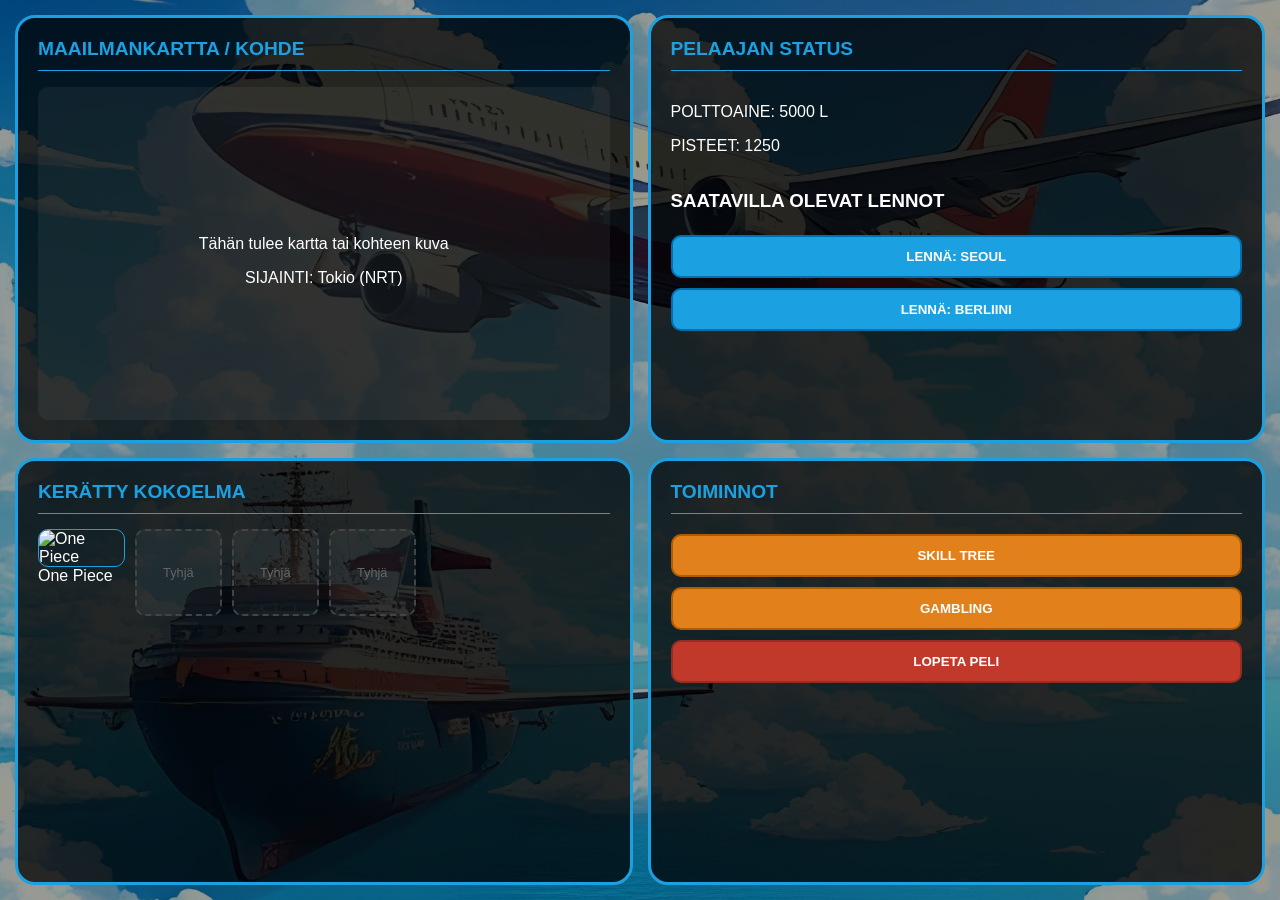
==== game.html @ 7692db8d "päivityksiä" ====
<!DOCTYPE html>
<html lang="fi">
<head>
    <meta charset="UTF-8">
    <title>TWO PIECE - Pelinäkymä</title>
    <link rel="stylesheet" href="game-style.css">
</head>
<body>

<div id="game-grid">
    <section class="panel map-panel">
        <h2>MAAILMANKARTTA / KOHDE</h2>
        <div class="placeholder-content">
            <p>Tähän tulee kartta tai kohteen kuva</p>
            <div class="stat-row">SIJAINTI: Tokio (NRT)</div>
        </div>
    </section>

    <section class="panel stats-panel">
        <h2>PELAAJAN STATUS</h2>
        <div class="stat-box">
            <p>POLTTOAINE: 5000 L</p>
            <p>PISTEET: 1250</p>
        </div>
        <h3>SAATAVILLA OLEVAT LENNOT</h3>
        <div class="flight-buttons">
            <button class="menu-btn">LENNÄ: SEOUL</button>
            <button class="menu-btn">LENNÄ: BERLIINI</button>
        </div>
    </section>

    <section class="panel inventory-panel">
        <h2>KERÄTTY KOKOELMA</h2>
        <div class="anime-inventory-grid">
            <div class="inventory-item">
                <img src="https://s4.anilist.co/file/anilistcdn/media/anime/cover/large/nx21-6nS59Wf9eInL.jpg" alt="One Piece">
                <span>One Piece</span>
            </div>
            <div class="slot">Tyhjä</div>
            <div class="slot">Tyhjä</div>
            <div class="slot">Tyhjä</div>
        </div>
    </section>

    <section class="panel actions-panel">
        <h2>TOIMINNOT</h2>
        <div class="action-grid">
            <button class="menu-btn special">SKILL TREE</button>
            <button class="menu-btn special">GAMBLING</button>
            <button class="menu-btn danger">LOPETA PELI</button>
        </div>
    </section>
</div>

</body>
</html>
---- game-style.css ----
body, html {
    margin: 0;
    padding: 0;
    height: 100vh;
    font-family: 'Arial', sans-serif;
    color: white;
    background-image: url("images/menuback.png");
    background-size: cover;
    background-position: center;
    overflow: hidden;
}

#game-grid {
    display: grid;
    /* Jaetaan ruutu kahteen sarakkeeseen ja kahteen riviin */
    grid-template-columns: 1fr 1fr;
    grid-template-rows: 1fr 1fr;
    gap: 15px;
    padding: 15px;
    height: 100vh;
    box-sizing: border-box;
    background-color: rgba(0, 0, 0, 0.4);
}

.panel {
    background: rgba(0, 0, 0, 0.75);
    border: 3px solid #1ba1e2;
    border-radius: 20px;
    padding: 20px;
    display: flex;
    flex-direction: column;
    overflow-y: auto;
}

h2 {
    margin-top: 0;
    font-size: 1.2rem;
    color: #1ba1e2;
    border-bottom: 1px solid #1ba1e2;
    padding-bottom: 10px;
}

/* VASEN ALA: Anime-inventaario */
.anime-inventory-grid {
    display: grid;
    grid-template-columns: repeat(auto-fill, minmax(80px, 1fr));
    gap: 10px;
}

.inventory-item img {
    width: 100%;
    border-radius: 10px;
    border: 1px solid #1ba1e2;
}

.slot {
    aspect-ratio: 1/1;
    background: rgba(255, 255, 255, 0.05);
    border: 2px dashed #444;
    border-radius: 10px;
    display: flex;
    align-items: center;
    justify-content: center;
    color: #666;
    font-size: 0.8rem;
}

/* NAPIT */
.menu-btn {
    width: 100%;
    padding: 12px;
    margin: 5px 0;
    background-color: #1ba1e2;
    color: white;
    border: 2px solid #006EAF;
    border-radius: 10px;
    font-weight: bold;
    cursor: pointer;
}

.special { background-color: #e2811b; border-color: #af5b00; }
.danger { background-color: #c0392b; border-color: #962d22; }

/* Placeholder sisältö kartalle */
.placeholder-content {
    flex: 1;
    display: flex;
    flex-direction: column;
    justify-content: center;
    align-items: center;
    background: rgba(255,255,255,0.05);
    border-radius: 10px;
}
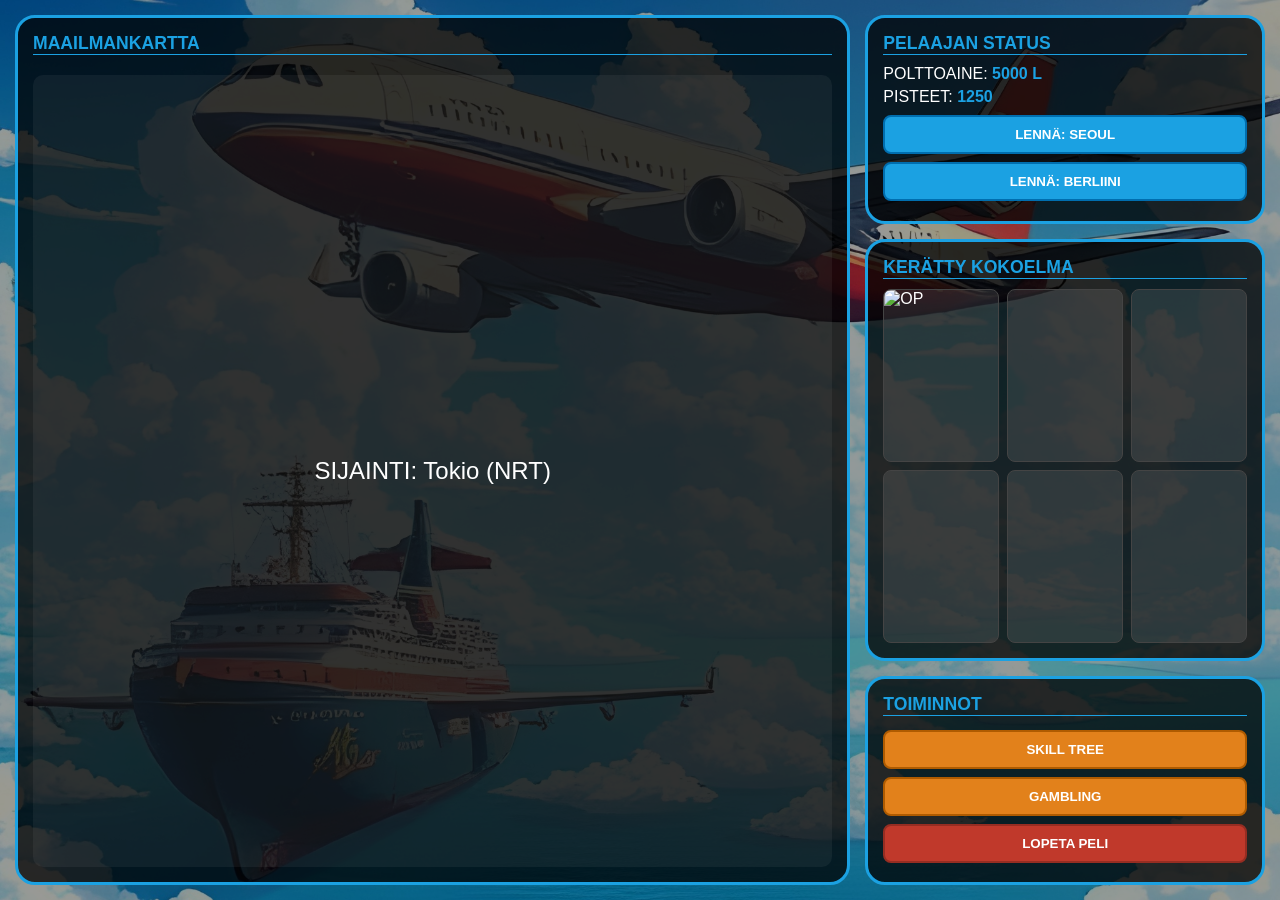
==== commit e6712354: "päivityksiä" ====
--- a/game.html
+++ b/game.html
@@ -7,49 +7,46 @@
 </head>
 <body>
 
-<div id="game-grid">
+<div id="game-container">
     <section class="panel map-panel">
-        <h2>MAAILMANKARTTA / KOHDE</h2>
-        <div class="placeholder-content">
-            <p>Tähän tulee kartta tai kohteen kuva</p>
-            <div class="stat-row">SIJAINTI: Tokio (NRT)</div>
+        <h2>MAAILMANKARTTA</h2>
+        <div class="map-placeholder">
+            <p>SIJAINTI: Tokio (NRT)</p>
         </div>
     </section>
 
-    <section class="panel stats-panel">
-        <h2>PELAAJAN STATUS</h2>
-        <div class="stat-box">
-            <p>POLTTOAINE: 5000 L</p>
-            <p>PISTEET: 1250</p>
-        </div>
-        <h3>SAATAVILLA OLEVAT LENNOT</h3>
-        <div class="flight-buttons">
-            <button class="menu-btn">LENNÄ: SEOUL</button>
-            <button class="menu-btn">LENNÄ: BERLIINI</button>
-        </div>
-    </section>
+    <aside id="sidebar">
 
-    <section class="panel inventory-panel">
-        <h2>KERÄTTY KOKOELMA</h2>
-        <div class="anime-inventory-grid">
-            <div class="inventory-item">
-                <img src="https://s4.anilist.co/file/anilistcdn/media/anime/cover/large/nx21-6nS59Wf9eInL.jpg" alt="One Piece">
-                <span>One Piece</span>
+        <section class="panel status-section">
+            <h2>PELAAJAN STATUS</h2>
+            <div class="stat-row">POLTTOAINE: <span>5000 L</span></div>
+            <div class="stat-row">PISTEET: <span>1250</span></div>
+            <div class="flight-list">
+                <button class="menu-btn">LENNÄ: SEOUL</button>
+                <button class="menu-btn">LENNÄ: BERLIINI</button>
             </div>
-            <div class="slot">Tyhjä</div>
-            <div class="slot">Tyhjä</div>
-            <div class="slot">Tyhjä</div>
-        </div>
-    </section>
+        </section>
 
-    <section class="panel actions-panel">
-        <h2>TOIMINNOT</h2>
-        <div class="action-grid">
+        <section class="panel inventory-section">
+            <h2>KERÄTTY KOKOELMA</h2>
+            <div class="anime-grid">
+                <div class="item-slot"><img src="https://s4.anilist.co/file/anilistcdn/media/anime/cover/large/nx21-6nS59Wf9eInL.jpg" alt="OP"></div>
+                <div class="item-slot"></div>
+                <div class="item-slot"></div>
+                <div class="item-slot"></div>
+                <div class="item-slot"></div>
+                <div class="item-slot"></div>
+            </div>
+        </section>
+
+        <section class="panel actions-section">
+            <h2>TOIMINNOT</h2>
             <button class="menu-btn special">SKILL TREE</button>
             <button class="menu-btn special">GAMBLING</button>
             <button class="menu-btn danger">LOPETA PELI</button>
-        </div>
-    </section>
+        </section>
+
+    </aside>
 </div>
 
 </body>
--- a/game-style.css
+++ b/game-style.css
@@ -10,84 +10,114 @@
     overflow: hidden;
 }
 
-#game-grid {
-    display: grid;
-    /* Jaetaan ruutu kahteen sarakkeeseen ja kahteen riviin */
-    grid-template-columns: 1fr 1fr;
-    grid-template-rows: 1fr 1fr;
+#game-container {
+    display: flex;
+    height: 100vh;
+    width: 100vw;
+    padding: 15px;
     gap: 15px;
-    padding: 15px;
-    height: 100vh;
     box-sizing: border-box;
     background-color: rgba(0, 0, 0, 0.4);
+}
+
+/* VASEN PUOLI */
+.map-panel {
+    flex: 2; /* Vie enemmän tilaa (n. 66%) */
+    background: rgba(0, 0, 0, 0.75);
+    border: 3px solid #1ba1e2;
+    border-radius: 20px;
+    display: flex;
+    flex-direction: column;
+}
+
+.map-placeholder {
+    flex: 1;
+    display: flex;
+    justify-content: center;
+    align-items: center;
+    background: rgba(255,255,255,0.05);
+    margin-top: 10px;
+    border-radius: 10px;
+    font-size: 1.5rem;
+}
+
+/* OIKEA PUOLI */
+#sidebar {
+    flex: 1; /* Vie vähemmän tilaa (n. 33%) */
+    display: flex;
+    flex-direction: column;
+    gap: 15px;
 }
 
 .panel {
     background: rgba(0, 0, 0, 0.75);
     border: 3px solid #1ba1e2;
     border-radius: 20px;
-    padding: 20px;
-    display: flex;
-    flex-direction: column;
-    overflow-y: auto;
+    padding: 15px;
+    box-sizing: border-box;
 }
 
+.status-section { flex: 1.5; }
+.inventory-section { flex: 2; }
+.actions-section { flex: 1; }
+
 h2 {
-    margin-top: 0;
-    font-size: 1.2rem;
+    margin: 0 0 10px 0;
+    font-size: 1.1rem;
     color: #1ba1e2;
     border-bottom: 1px solid #1ba1e2;
-    padding-bottom: 10px;
+    text-transform: uppercase;
 }
 
-/* VASEN ALA: Anime-inventaario */
-.anime-inventory-grid {
+/* INVENTAARIO-RUUDUKKO */
+.anime-grid {
     display: grid;
-    grid-template-columns: repeat(auto-fill, minmax(80px, 1fr));
-    gap: 10px;
+    grid-template-columns: repeat(3, 1fr);
+    gap: 8px;
 }
 
-.inventory-item img {
-    width: 100%;
-    border-radius: 10px;
-    border: 1px solid #1ba1e2;
+.item-slot {
+    aspect-ratio: 2/3; /* Anime-kannen muotoinen */
+    background: rgba(255,255,255,0.1);
+    border: 1px solid #444;
+    border-radius: 8px;
+    overflow: hidden;
 }
 
-.slot {
-    aspect-ratio: 1/1;
-    background: rgba(255, 255, 255, 0.05);
-    border: 2px dashed #444;
-    border-radius: 10px;
-    display: flex;
-    align-items: center;
-    justify-content: center;
-    color: #666;
-    font-size: 0.8rem;
+.item-slot img {
+    width: 100%;
+    height: 100%;
+    object-fit: cover;
 }
 
 /* NAPIT */
 .menu-btn {
     width: 100%;
-    padding: 12px;
-    margin: 5px 0;
+    padding: 10px;
+    margin: 4px 0;
     background-color: #1ba1e2;
     color: white;
     border: 2px solid #006EAF;
-    border-radius: 10px;
+    border-radius: 8px;
     font-weight: bold;
     cursor: pointer;
+    transition: 0.2s;
+}
+
+.menu-btn:hover {
+    background-color: #006EAF;
+    transform: scale(1.02);
 }
 
 .special { background-color: #e2811b; border-color: #af5b00; }
 .danger { background-color: #c0392b; border-color: #962d22; }
 
-/* Placeholder sisältö kartalle */
-.placeholder-content {
-    flex: 1;
-    display: flex;
-    flex-direction: column;
-    justify-content: center;
-    align-items: center;
-    background: rgba(255,255,255,0.05);
-    border-radius: 10px;
+.stat-row {
+    margin: 5px 0;
+    font-size: 1rem;
+}
+
+.stat-row span {
+    font-weight: bold;
+    color: #1ba1e2;
 }
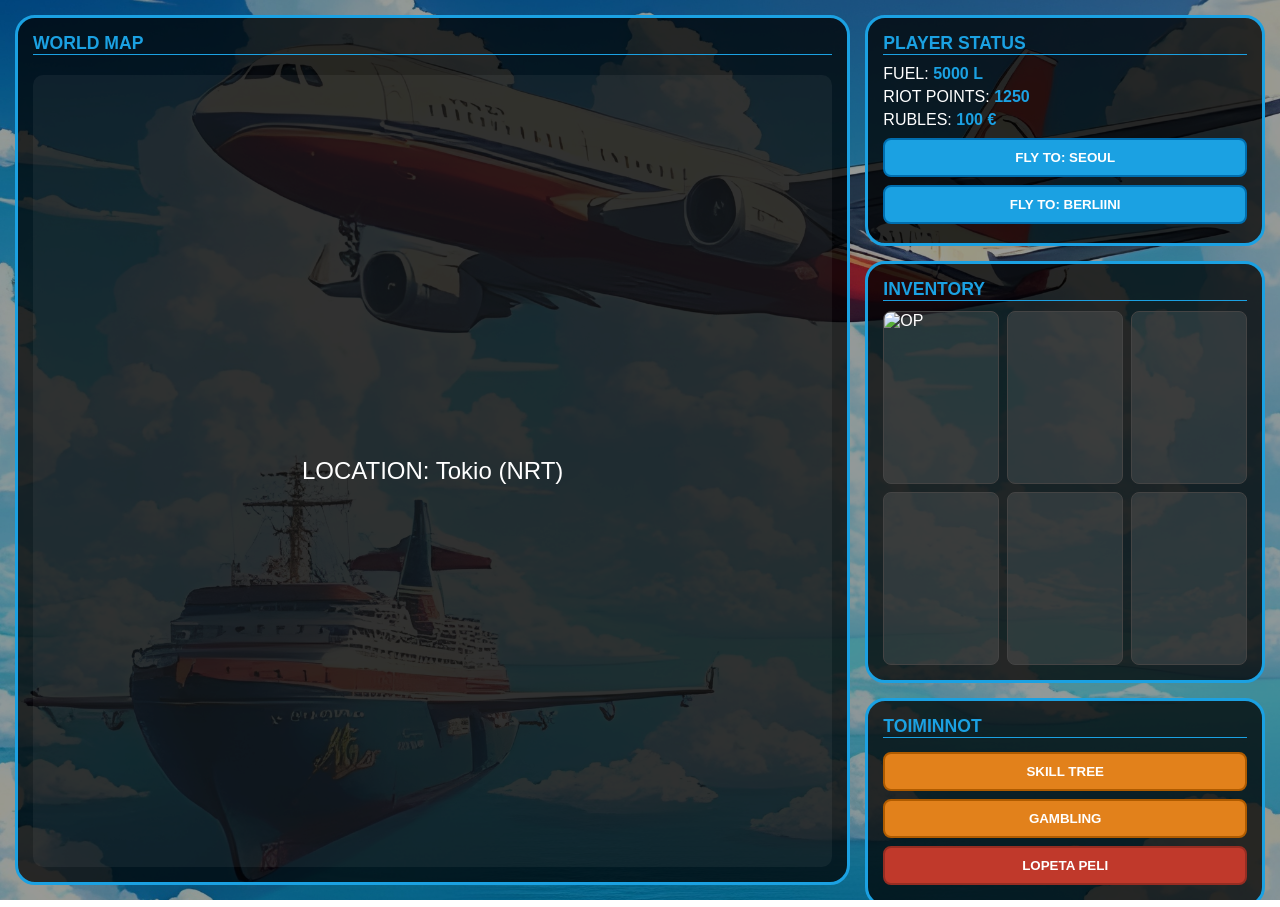
==== commit f2ea5e62: "päivityksiä" ====
--- a/game.html
+++ b/game.html
@@ -9,26 +9,27 @@
 
 <div id="game-container">
     <section class="panel map-panel">
-        <h2>MAAILMANKARTTA</h2>
+        <h2>WORLD MAP</h2>
         <div class="map-placeholder">
-            <p>SIJAINTI: Tokio (NRT)</p>
+            <p>LOCATION: Tokio (NRT)</p>
         </div>
     </section>
 
     <aside id="sidebar">
 
         <section class="panel status-section">
-            <h2>PELAAJAN STATUS</h2>
-            <div class="stat-row">POLTTOAINE: <span>5000 L</span></div>
-            <div class="stat-row">PISTEET: <span>1250</span></div>
+            <h2>PLAYER STATUS</h2>
+            <div class="stat-row">FUEL: <span>5000 L</span></div>
+            <div class="stat-row">RIOT POINTS: <span>1250</span></div>
+            <div class="stat-row">RUBLES: <span id="money-val">100 €</span></div>
             <div class="flight-list">
-                <button class="menu-btn">LENNÄ: SEOUL</button>
-                <button class="menu-btn">LENNÄ: BERLIINI</button>
+                <button class="menu-btn">FLY TO: SEOUL</button>
+                <button class="menu-btn">FLY TO: BERLIINI</button>
             </div>
         </section>
 
         <section class="panel inventory-section">
-            <h2>KERÄTTY KOKOELMA</h2>
+            <h2>INVENTORY</h2>
             <div class="anime-grid">
                 <div class="item-slot"><img src="https://s4.anilist.co/file/anilistcdn/media/anime/cover/large/nx21-6nS59Wf9eInL.jpg" alt="OP"></div>
                 <div class="item-slot"></div>
--- a/game-style.css
+++ b/game-style.css
@@ -20,9 +20,8 @@
     background-color: rgba(0, 0, 0, 0.4);
 }
 
-/* VASEN PUOLI */
 .map-panel {
-    flex: 2; /* Vie enemmän tilaa (n. 66%) */
+    flex: 2;
     background: rgba(0, 0, 0, 0.75);
     border: 3px solid #1ba1e2;
     border-radius: 20px;
@@ -43,7 +42,7 @@
 
 /* OIKEA PUOLI */
 #sidebar {
-    flex: 1; /* Vie vähemmän tilaa (n. 33%) */
+    flex: 1;
     display: flex;
     flex-direction: column;
     gap: 15px;
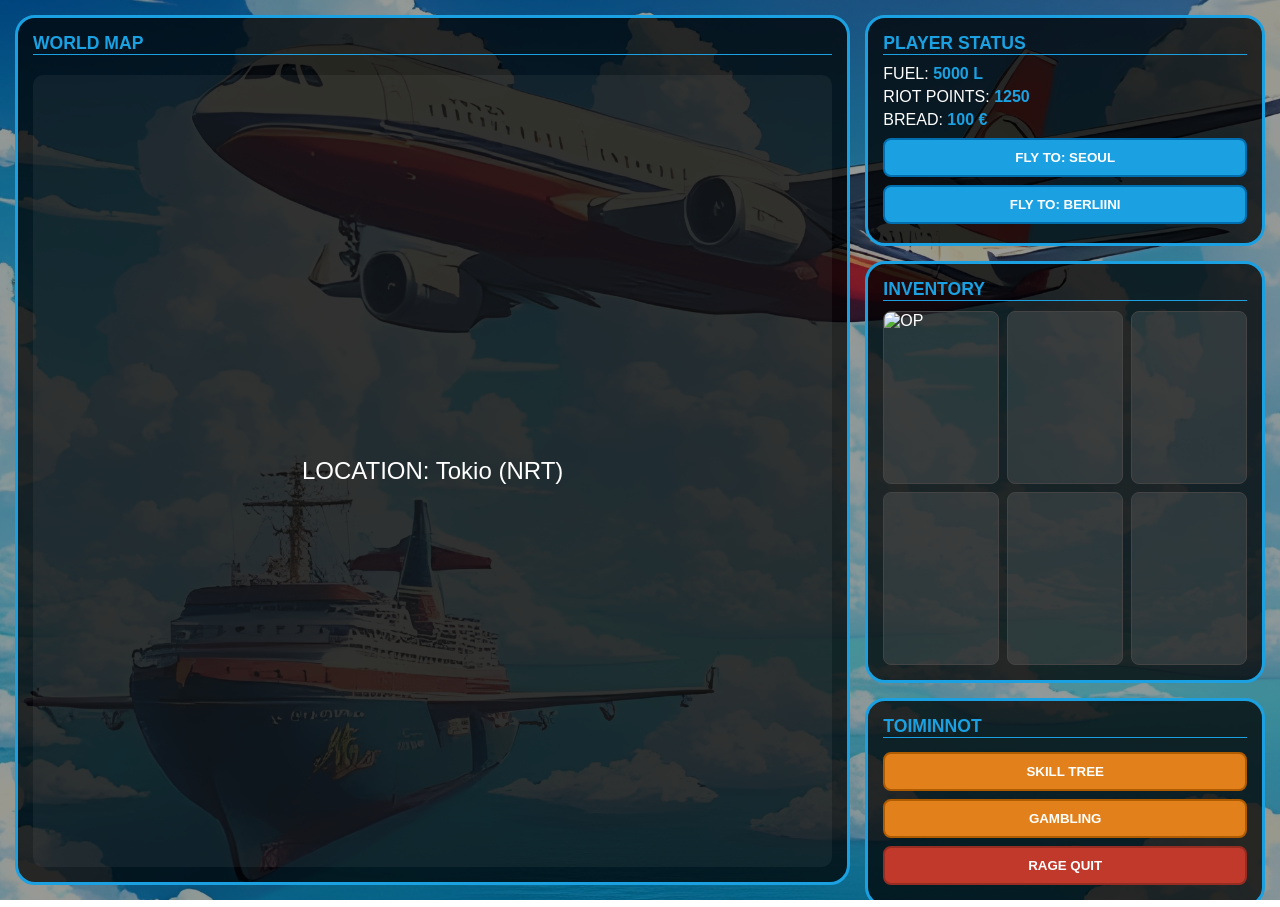
==== commit 3f2f4083: "päivityksiä" ====
--- a/game.html
+++ b/game.html
@@ -21,7 +21,7 @@
             <h2>PLAYER STATUS</h2>
             <div class="stat-row">FUEL: <span>5000 L</span></div>
             <div class="stat-row">RIOT POINTS: <span>1250</span></div>
-            <div class="stat-row">RUBLES: <span id="money-val">100 €</span></div>
+            <div class="stat-row">BREAD: <span id="money-val">100 €</span></div>
             <div class="flight-list">
                 <button class="menu-btn">FLY TO: SEOUL</button>
                 <button class="menu-btn">FLY TO: BERLIINI</button>
@@ -44,7 +44,7 @@
             <h2>TOIMINNOT</h2>
             <button class="menu-btn special">SKILL TREE</button>
             <button class="menu-btn special">GAMBLING</button>
-            <button class="menu-btn danger">LOPETA PELI</button>
+            <button class="menu-btn danger">RAGE QUIT</button>
         </section>
 
     </aside>
--- a/game-style.css
+++ b/game-style.css
@@ -40,7 +40,6 @@
     font-size: 1.5rem;
 }
 
-/* OIKEA PUOLI */
 #sidebar {
     flex: 1;
     display: flex;
@@ -68,7 +67,6 @@
     text-transform: uppercase;
 }
 
-/* INVENTAARIO-RUUDUKKO */
 .anime-grid {
     display: grid;
     grid-template-columns: repeat(3, 1fr);
@@ -76,7 +74,7 @@
 }
 
 .item-slot {
-    aspect-ratio: 2/3; /* Anime-kannen muotoinen */
+    aspect-ratio: 2/3;
     background: rgba(255,255,255,0.1);
     border: 1px solid #444;
     border-radius: 8px;
@@ -89,7 +87,6 @@
     object-fit: cover;
 }
 
-/* NAPIT */
 .menu-btn {
     width: 100%;
     padding: 10px;
